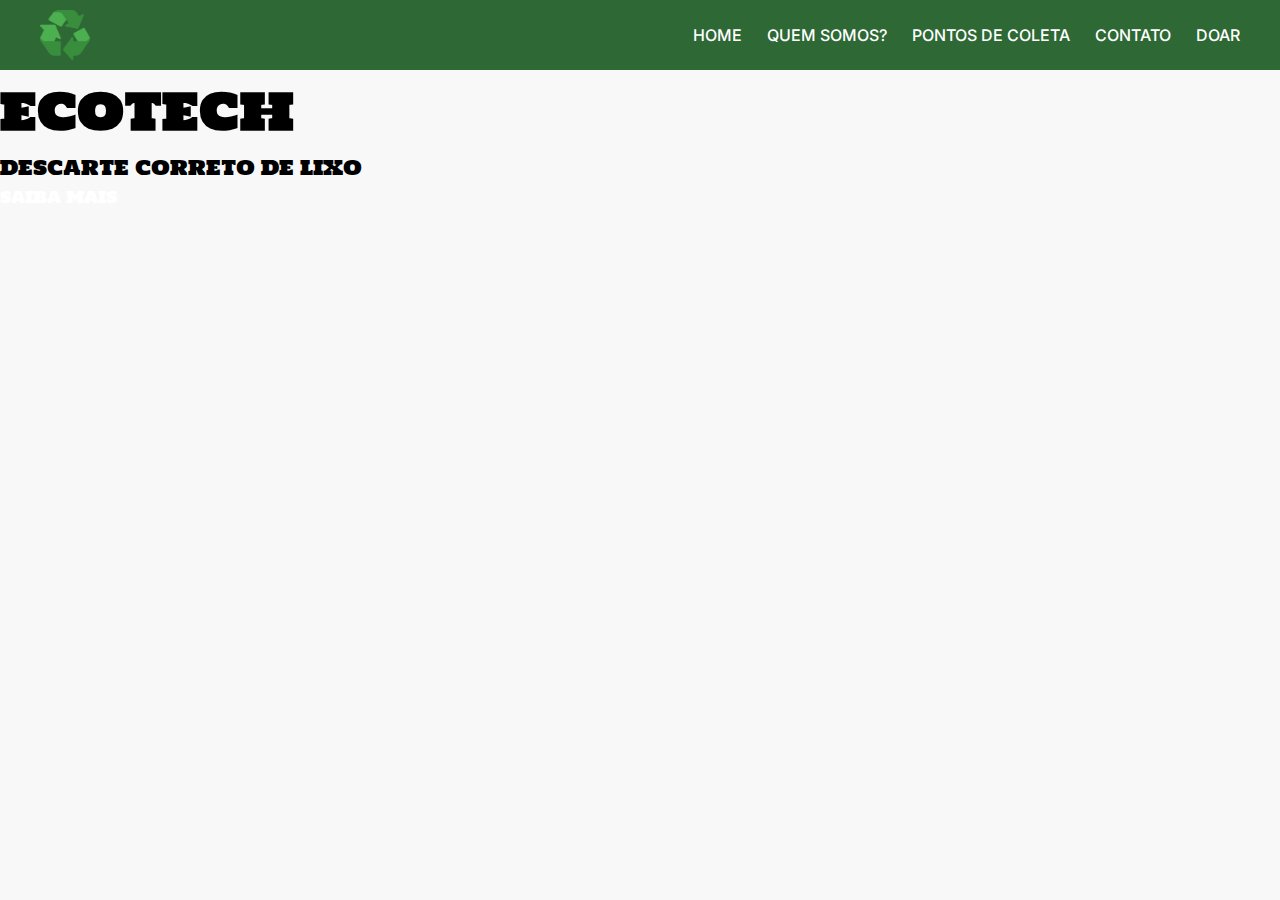
==== index.html @ 74818af7 ":tada: first commit" ====
<!DOCTYPE html>
<html lang="pt-br">
<head>
    <meta charset="UTF-8">
    <meta name="viewport" content="width=device-width, initial-scale=1.0">
    <link rel="stylesheet" href="style.css">
    <link rel="preconnect" href="https://fonts.googleapis.com">
    <link rel="preconnect" href="https://fonts.gstatic.com" crossorigin>
    <link href="https://fonts.googleapis.com/css2?family=Inter:ital,opsz,wght@0,14..32,100..900;1,14..32,100..900&display=swap" rel="stylesheet">
    <link rel="preconnect" href="https://fonts.googleapis.com">
    <link rel="preconnect" href="https://fonts.gstatic.com" crossorigin>
    <link href="https://fonts.googleapis.com/css2?family=Holtwood+One+SC&family=Inter:ital,opsz,wght@0,14..32,100..900;1,14..32,100..900&display=swap" rel="stylesheet">
    <title>ECOTECH | Descarte Correto de Lixo</title>
</head>
<body>
    <header>
        <div class="nav-header">
            <div class="logo-header"></div>
            <nav class="nav-list">
                <ul>
                    <a href=""><li>HOME</li></a>
                    <a href=""><li>QUEM SOMOS?</li></a>
                    <a href=""><li>PONTOS DE COLETA</li></a>
                    <a href=""><li>CONTATO</li></a>
                    <a href=""><li>DOAR</li></a>
                </ul>
            </nav>
        </div>
    </header>
    <main>  
        <div class="text-primary">
            <h1>ECOTECH</h1>
            <p>DESCARTE CORRETO DE LIXO</p>
        </div>
        <a href="" class="button-more">SAIBA MAIS</a>
        <div class="img-primary"></div>
    </main>
</body>
</html>
---- style.css ----
* {
    margin: 0;
    padding: 0;
    box-sizing: border-box;

}

:root {
    --primary-color: #2E6835;
    --secound-color: #F8F8F8;
    --black-font: #000000;
    --white-font: #FFFFFF;
    --font-style: "Inter", sans-serif;
}

body{
    font-family: var(--font-style);
    background-color: var(--secound-color);
}


/* HEADER */

.logo-header {
    background-image: url(assets/recycle.png);
    width: 50px;
    height: 50px;
    background-position: center;
    background-repeat: no-repeat;
    background-size: cover;
    transition: all .1s;
}

.nav-header {
    display: flex;
    justify-content: space-between;
    align-items: center;
    padding: 10px 40px 10px;
    background-color: #2E6835;
}

.nav-list ul{
    display: flex;
    gap: 25px;
    list-style-type: none;

}

.nav-list ul a{
    text-decoration: none;
    color: var(--white-font);
    font-weight: 500;
    transition: all .1s;
}

.nav-list ul a:hover {
    transform: scale(.9);
}

.logo-header:hover {
    transform: scale(.9);
}

/* MAIN */

.text-primary {
    font-family: "Holtwood One SC", serif;

}

.text-primary h1 {
    font-size: 50px;
}

.text-primary p {
    font-size: 20px;
    width: 600px;
}

.button-more {
    font-family: "Holtwood One SC", serif;
    text-decoration: none;
    color: var(--white-font);
}
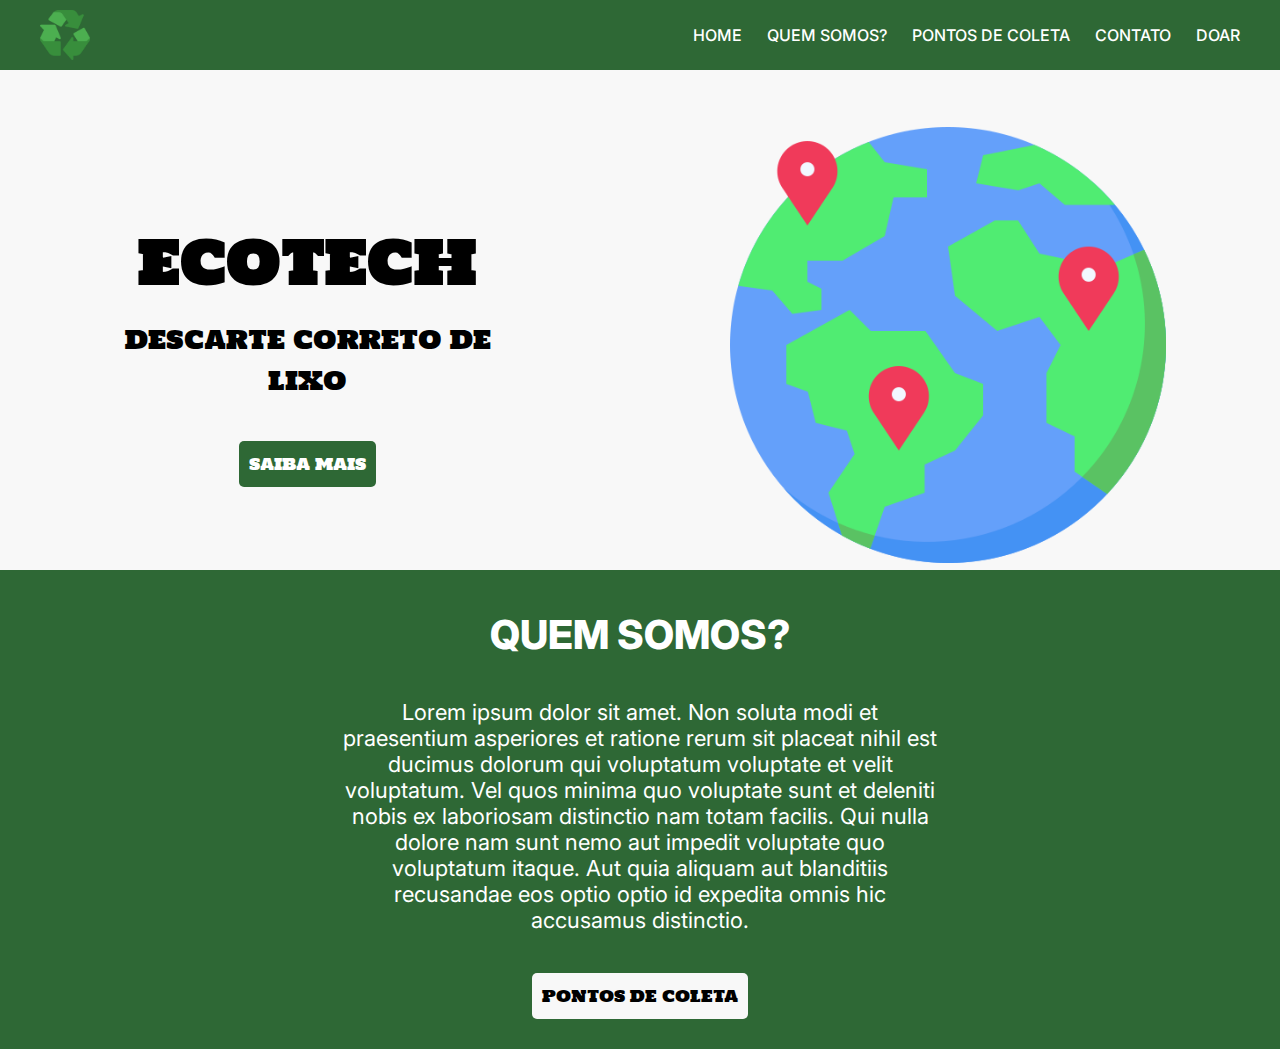
==== commit 775f628d: ":tada:" ====
--- a/index.html
+++ b/index.html
@@ -18,7 +18,7 @@
             <div class="logo-header"></div>
             <nav class="nav-list">
                 <ul>
-                    <a href=""><li>HOME</li></a>
+                    <a href="#home"><li>HOME</li></a>
                     <a href=""><li>QUEM SOMOS?</li></a>
                     <a href=""><li>PONTOS DE COLETA</li></a>
                     <a href=""><li>CONTATO</li></a>
@@ -28,12 +28,28 @@
         </div>
     </header>
     <main>  
-        <div class="text-primary">
-            <h1>ECOTECH</h1>
-            <p>DESCARTE CORRETO DE LIXO</p>
-        </div>
-        <a href="" class="button-more">SAIBA MAIS</a>
-        <div class="img-primary"></div>
+        <section class="content-primary" id="home">
+            <div class="left-content">
+                <div class="text-primary">
+                    <h1>ECOTECH</h1>
+                    <p>DESCARTE CORRETO DE LIXO</p>
+                </div>
+                <div class="button-moreContent">
+                    <a href="" class="button-more">SAIBA MAIS</a>
+                </div>
+            </div>
+
+            <div class="img-primary"></div>
+        </section>
+        <section class="content-secound" id="quemsomos">
+            <div class="text-secound">
+                <h2>QUEM SOMOS?</h2>
+                <p>Lorem ipsum dolor sit amet. Non soluta modi et praesentium asperiores et ratione rerum sit placeat nihil est ducimus dolorum qui voluptatum voluptate et velit voluptatum. Vel quos minima quo voluptate sunt et deleniti nobis ex laboriosam distinctio nam totam facilis. Qui nulla dolore nam sunt nemo aut impedit voluptate quo voluptatum itaque. Aut quia aliquam aut blanditiis recusandae eos optio optio id expedita omnis hic accusamus distinctio.</p>
+            </div>
+            <div class="button-pointContent">
+                <a href="" class="button-point">PONTOS DE COLETA</a>
+            </div>
+        </section>
     </main>
 </body>
 </html>--- a/style.css
+++ b/style.css
@@ -63,18 +63,43 @@
 
 /* MAIN */
 
+.content-primary {
+    display: flex;
+    justify-content: space-around;
+    align-items: center;
+    margin-top: 50px;
+}
+
 .text-primary {
     font-family: "Holtwood One SC", serif;
-
+    text-align: center;
+    display: flex;
+    flex-direction: column;
+    gap: 10px;
 }
 
+
 .text-primary h1 {
-    font-size: 50px;
+    font-size: 58px;
 }
 
 .text-primary p {
-    font-size: 20px;
-    width: 600px;
+    font-size: 25px;
+    width: 400px;
+}
+
+.left-content {
+    text-align: center;
+    display: flex;
+    flex-direction: column;
+    gap: 50px;
+}
+
+.button-moreContent a{
+    background-color: #2E6835;
+    width: 150px;
+    padding: 10px;
+    border-radius: 5px;
 }
 
 .button-more {
@@ -82,3 +107,64 @@
     text-decoration: none;
     color: var(--white-font);
 }
+
+
+.img-primary {
+    background-image: url(assets/word-primary.png);
+    width: 450px;
+    height: 450px;
+    background-position: center;
+    background-repeat: no-repeat;
+    background-size: cover;
+    transition: all .1s;
+}
+
+.img-primary:hover {
+    transform: scale(0.9);
+}
+
+/* secound */
+
+.content-secound {
+    display: flex;
+    justify-content: center;
+    align-items: center;
+    flex-direction: column;
+    background-color: var(--primary-color);
+    color: var(--white-font);
+    gap: 50px;
+    padding: 40px 40px;
+}
+
+.text-secound {
+    text-align: center;
+    width: 600px;
+    display: flex;
+    flex-direction: column;
+    gap: 40px;
+    
+}
+
+.text-secound p {
+    font-size: 22px;
+}
+
+.text-secound h2 {
+    font-size: 40px;
+    font-weight: 800;
+
+}
+
+.button-pointContent a{
+    background-color: var(--secound-color);
+    color: var(--black-font);
+    width: 150px;
+    padding: 10px;
+    border-radius: 5px;
+}
+
+.button-point {
+    font-family: "Holtwood One SC", serif;
+    text-decoration: none;
+    color: var(--white-font);
+}
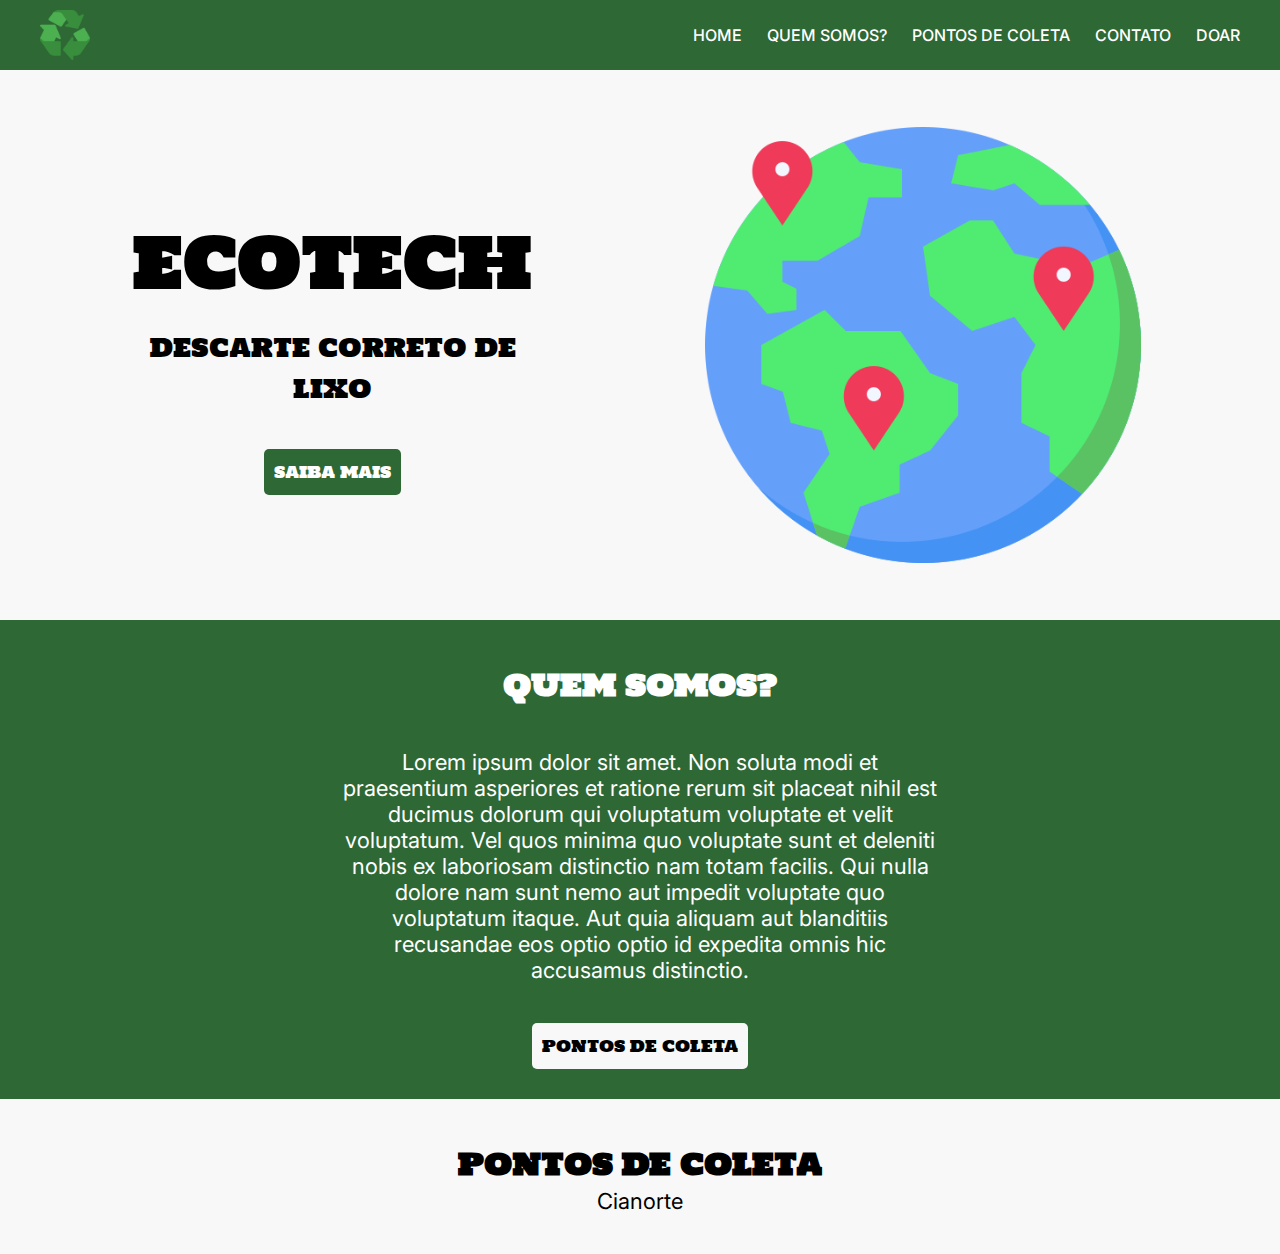
==== commit e24c4e56: "CEP ADD" ====
--- a/index.html
+++ b/index.html
@@ -19,10 +19,10 @@
             <nav class="nav-list">
                 <ul>
                     <a href="#home"><li>HOME</li></a>
-                    <a href=""><li>QUEM SOMOS?</li></a>
-                    <a href=""><li>PONTOS DE COLETA</li></a>
-                    <a href=""><li>CONTATO</li></a>
-                    <a href=""><li>DOAR</li></a>
+                    <a href="#quemsomos"><li>QUEM SOMOS?</li></a>
+                    <a href="pontos.html"><li>PONTOS DE COLETA</li></a>
+                    <a href="#contato"><li>CONTATO</li></a>
+                    <a href="#doar"><li>DOAR</li></a>
                 </ul>
             </nav>
         </div>
@@ -35,7 +35,7 @@
                     <p>DESCARTE CORRETO DE LIXO</p>
                 </div>
                 <div class="button-moreContent">
-                    <a href="" class="button-more">SAIBA MAIS</a>
+                    <a href="#quemsomos" class="button-more">SAIBA MAIS</a>
                 </div>
             </div>
 
@@ -43,13 +43,19 @@
         </section>
         <section class="content-secound" id="quemsomos">
             <div class="text-secound">
-                <h2>QUEM SOMOS?</h2>
+                <h2 id="quemsomos">QUEM SOMOS?</h2>
                 <p>Lorem ipsum dolor sit amet. Non soluta modi et praesentium asperiores et ratione rerum sit placeat nihil est ducimus dolorum qui voluptatum voluptate et velit voluptatum. Vel quos minima quo voluptate sunt et deleniti nobis ex laboriosam distinctio nam totam facilis. Qui nulla dolore nam sunt nemo aut impedit voluptate quo voluptatum itaque. Aut quia aliquam aut blanditiis recusandae eos optio optio id expedita omnis hic accusamus distinctio.</p>
             </div>
             <div class="button-pointContent">
                 <a href="" class="button-point">PONTOS DE COLETA</a>
             </div>
         </section>
+        <section class="content-third" id="pontos">
+            <div class="text-third">
+                <h3>PONTOS DE COLETA</h3>
+                <p>Cianorte</p>
+            </div>
+        </section>
     </main>
 </body>
 </html>--- a/style.css
+++ b/style.css
@@ -67,7 +67,7 @@
     display: flex;
     justify-content: space-around;
     align-items: center;
-    margin-top: 50px;
+    margin: 50px;
 }
 
 .text-primary {
@@ -80,7 +80,7 @@
 
 
 .text-primary h1 {
-    font-size: 58px;
+    font-size: 68px;
 }
 
 .text-primary p {
@@ -150,9 +150,9 @@
 }
 
 .text-secound h2 {
-    font-size: 40px;
+    font-size: 30px;
     font-weight: 800;
-
+    font-family: "Holtwood One SC", serif;
 }
 
 .button-pointContent a{
@@ -168,3 +168,28 @@
     text-decoration: none;
     color: var(--white-font);
 }
+
+/* third */
+
+.content-third {
+    display: flex;
+    justify-content: center;
+    align-items: center;
+    flex-direction: column;
+    gap: 50px;
+    padding: 40px 40px;
+}
+
+.text-third {
+    text-align: center;
+}
+
+.text-third h3 {
+    font-size: 30px;
+    font-weight: 800;
+    font-family: "Holtwood One SC", serif;
+}
+
+.text-third p {
+    font-size: 22px;
+}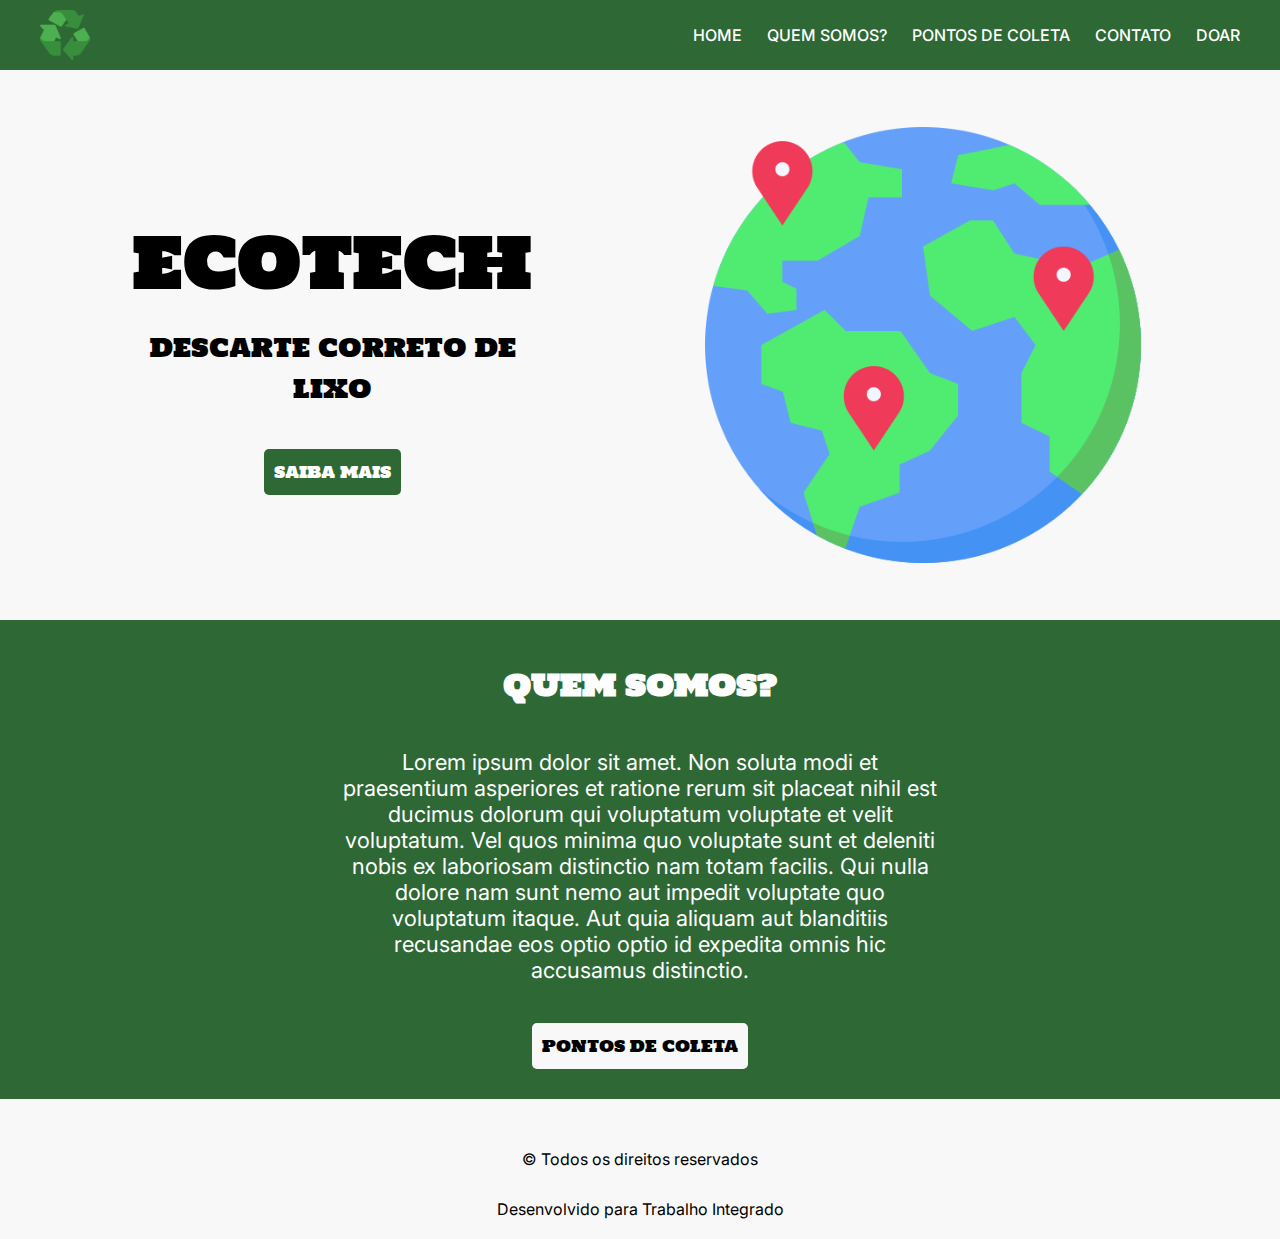
==== commit e45cc4af: ":tada: new updates" ====
--- a/index.html
+++ b/index.html
@@ -47,15 +47,19 @@
                 <p>Lorem ipsum dolor sit amet. Non soluta modi et praesentium asperiores et ratione rerum sit placeat nihil est ducimus dolorum qui voluptatum voluptate et velit voluptatum. Vel quos minima quo voluptate sunt et deleniti nobis ex laboriosam distinctio nam totam facilis. Qui nulla dolore nam sunt nemo aut impedit voluptate quo voluptatum itaque. Aut quia aliquam aut blanditiis recusandae eos optio optio id expedita omnis hic accusamus distinctio.</p>
             </div>
             <div class="button-pointContent">
-                <a href="" class="button-point">PONTOS DE COLETA</a>
+                <a href="pontos.html" class="button-point">PONTOS DE COLETA</a>
             </div>
         </section>
-        <section class="content-third" id="pontos">
-            <div class="text-third">
-                <h3>PONTOS DE COLETA</h3>
-                <p>Cianorte</p>
+        <footer>
+            <div class="footer_content">
+                <div class="footer_info">
+                    <p>&copy Todos os direitos reservados</p>
+                </div>
+                <div class="footer_text">
+                    <p>Desenvolvido para Trabalho Integrado</p>
+                </div>
             </div>
-        </section>
+        </footer>
     </main>
 </body>
 </html>--- a/style.css
+++ b/style.css
@@ -192,4 +192,33 @@
 
 .text-third p {
     font-size: 22px;
+}
+
+/* .option-image {
+    width: 200px;
+    height: 200px;
+    background-color: #FE2;
+}
+
+.content {
+    display: flex;
+
+}
+
+.option-text {
+    width: 35%;
+} */
+
+
+.footer_content {
+    display: flex;
+    flex-direction: column;
+    align-items: center;
+    gap: 30px;
+    margin-top: 50px;
+    margin-bottom: 20px;
+}
+
+.footer_info {
+    text-align: center;
 }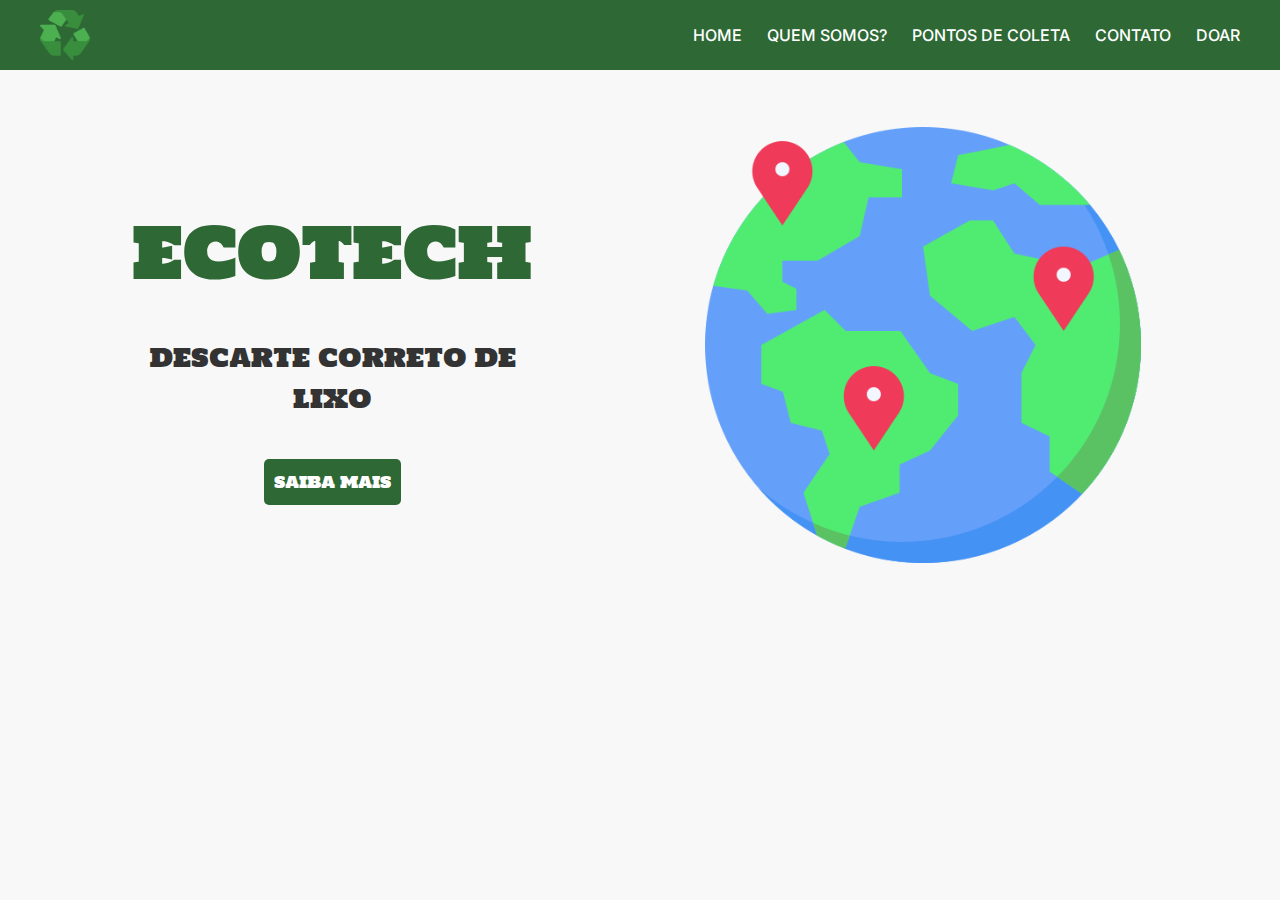
==== commit fb16294d: ":tada: new changes" ====
--- a/index.html
+++ b/index.html
@@ -3,7 +3,7 @@
 <head>
     <meta charset="UTF-8">
     <meta name="viewport" content="width=device-width, initial-scale=1.0">
-    <link rel="stylesheet" href="style.css">
+    <link rel="stylesheet" href="src/style.css">
     <link rel="preconnect" href="https://fonts.googleapis.com">
     <link rel="preconnect" href="https://fonts.gstatic.com" crossorigin>
     <link href="https://fonts.googleapis.com/css2?family=Inter:ital,opsz,wght@0,14..32,100..900;1,14..32,100..900&display=swap" rel="stylesheet">
@@ -18,11 +18,11 @@
             <div class="logo-header"></div>
             <nav class="nav-list">
                 <ul>
-                    <a href="#home"><li>HOME</li></a>
-                    <a href="#quemsomos"><li>QUEM SOMOS?</li></a>
+                    <a href="index.html"><li>HOME</li></a>
+                    <a href="quemsomos.html"><li>QUEM SOMOS?</li></a>
                     <a href="pontos.html"><li>PONTOS DE COLETA</li></a>
-                    <a href="#contato"><li>CONTATO</li></a>
-                    <a href="#doar"><li>DOAR</li></a>
+                    <a href="contato.html"><li>CONTATO</li></a>
+                    <a href="doar.html"><li>DOAR</li></a>
                 </ul>
             </nav>
         </div>
@@ -35,31 +35,12 @@
                     <p>DESCARTE CORRETO DE LIXO</p>
                 </div>
                 <div class="button-moreContent">
-                    <a href="#quemsomos" class="button-more">SAIBA MAIS</a>
+                    <a href="quemsomos.html" class="button-more">SAIBA MAIS</a>
                 </div>
             </div>
 
             <div class="img-primary"></div>
         </section>
-        <section class="content-secound" id="quemsomos">
-            <div class="text-secound">
-                <h2 id="quemsomos">QUEM SOMOS?</h2>
-                <p>Lorem ipsum dolor sit amet. Non soluta modi et praesentium asperiores et ratione rerum sit placeat nihil est ducimus dolorum qui voluptatum voluptate et velit voluptatum. Vel quos minima quo voluptate sunt et deleniti nobis ex laboriosam distinctio nam totam facilis. Qui nulla dolore nam sunt nemo aut impedit voluptate quo voluptatum itaque. Aut quia aliquam aut blanditiis recusandae eos optio optio id expedita omnis hic accusamus distinctio.</p>
-            </div>
-            <div class="button-pointContent">
-                <a href="pontos.html" class="button-point">PONTOS DE COLETA</a>
-            </div>
-        </section>
-        <footer>
-            <div class="footer_content">
-                <div class="footer_info">
-                    <p>&copy Todos os direitos reservados</p>
-                </div>
-                <div class="footer_text">
-                    <p>Desenvolvido para Trabalho Integrado</p>
-                </div>
-            </div>
-        </footer>
     </main>
 </body>
 </html>--- a/src/style.css
+++ b/src/style.css
@@ -0,0 +1,225 @@
+@import url("componentes/comum.css");
+@import url("componentes/pontos.css");
+@import url("componentes/quemsomos.css");
+@import url("componentes/reciclavel.css");
+
+* {
+    margin: 0;
+    padding: 0;
+    box-sizing: border-box;
+
+}
+
+:root {
+    --primary-color: #2E6835;
+    --secound-color: #F8F8F8;
+    --black-font: #000000;
+    --white-font: #FFFFFF;
+    --font-style: "Inter", sans-serif;
+}
+
+body{
+    font-family: var(--font-style);
+    background-color: var(--secound-color);
+}
+
+
+/* HEADER */
+
+.logo-header {
+    background-image: url(/assets/recycle.png);
+    width: 50px;
+    height: 50px;
+    background-position: center;
+    background-repeat: no-repeat;
+    background-size: cover;
+    transition: all .1s;
+}
+
+.nav-header {
+    display: flex;
+    justify-content: space-between;
+    align-items: center;
+    padding: 10px 40px 10px;
+    background-color: #2E6835;
+}
+
+.nav-list ul{
+    display: flex;
+    gap: 25px;
+    list-style-type: none;
+
+}
+
+.nav-list ul a{
+    text-decoration: none;
+    color: var(--white-font);
+    font-weight: 500;
+    transition: all .3s;
+}
+
+.nav-list ul a:hover {
+    color: #dddddd;
+}
+
+.logo-header:hover {
+    transform: scale(.9);
+}
+
+/* MAIN */
+
+.content-primary {
+    display: flex;
+    justify-content: space-around;
+    align-items: center;
+    margin: 50px;
+}
+
+.text-primary {
+    font-family: "Holtwood One SC", serif;
+    text-align: center;
+    display: flex;
+    flex-direction: column;
+    gap: 10px;
+}
+
+
+.text-primary h1 {
+    font-size: 68px;
+}
+
+.text-primary p {
+    font-size: 25px;
+    width: 400px;
+}
+
+.left-content {
+    text-align: center;
+    display: flex;
+    flex-direction: column;
+    gap: 50px;
+}
+
+.button-moreContent a{
+    background-color: #2E6835;
+    width: 150px;
+    padding: 10px;
+    border-radius: 5px;
+}
+
+.button-more {
+    font-family: "Holtwood One SC", serif;
+    text-decoration: none;
+    color: var(--white-font);
+}
+
+
+.img-primary {
+    background-image: url(/assets/word-primary.png);
+    width: 450px;
+    height: 450px;
+    background-position: center;
+    background-repeat: no-repeat;
+    background-size: cover;
+    transition: all .1s;
+}
+
+.img-primary:hover {
+    transform: scale(0.9);
+}
+
+/* secound */
+
+.content-secound {
+    display: flex;
+    justify-content: center;
+    align-items: center;
+    flex-direction: column;
+    background-color: var(--primary-color);
+    color: var(--white-font);
+    gap: 50px;
+    padding: 40px 40px;
+}
+
+.text-secound {
+    text-align: center;
+    width: 600px;
+    display: flex;
+    flex-direction: column;
+    gap: 40px;
+    
+}
+
+.text-secound p {
+    font-size: 22px;
+}
+
+.text-secound h2 {
+    font-size: 30px;
+    font-weight: 800;
+    font-family: "Holtwood One SC", serif;
+}
+
+.button-pointContent a{
+    background-color: var(--secound-color);
+    color: var(--black-font);
+    width: 150px;
+    padding: 10px;
+    border-radius: 5px;
+}
+
+.button-point {
+    font-family: "Holtwood One SC", serif;
+    text-decoration: none;
+    color: var(--white-font);
+}
+
+/* third */
+
+.content-third {
+    display: flex;
+    justify-content: center;
+    align-items: center;
+    flex-direction: column;
+    gap: 50px;
+    padding: 40px 40px;
+}
+
+.text-third {
+    text-align: center;
+}
+
+.text-third h3 {
+    font-size: 30px;
+    font-weight: 800;
+    font-family: "Holtwood One SC", serif;
+}
+
+.text-third p {
+    font-size: 22px;
+}
+
+/* .option-image {
+    width: 200px;
+    height: 200px;
+    background-color: #FE2;
+}
+
+.content {
+    display: flex;
+
+}
+
+.option-text {
+    width: 35%;
+} */
+
+
+footer {
+    text-align: center;
+    padding: 10px 0;
+    background-color: var(--primary-color);
+    color: white;
+    width: 100%;
+  }
+  